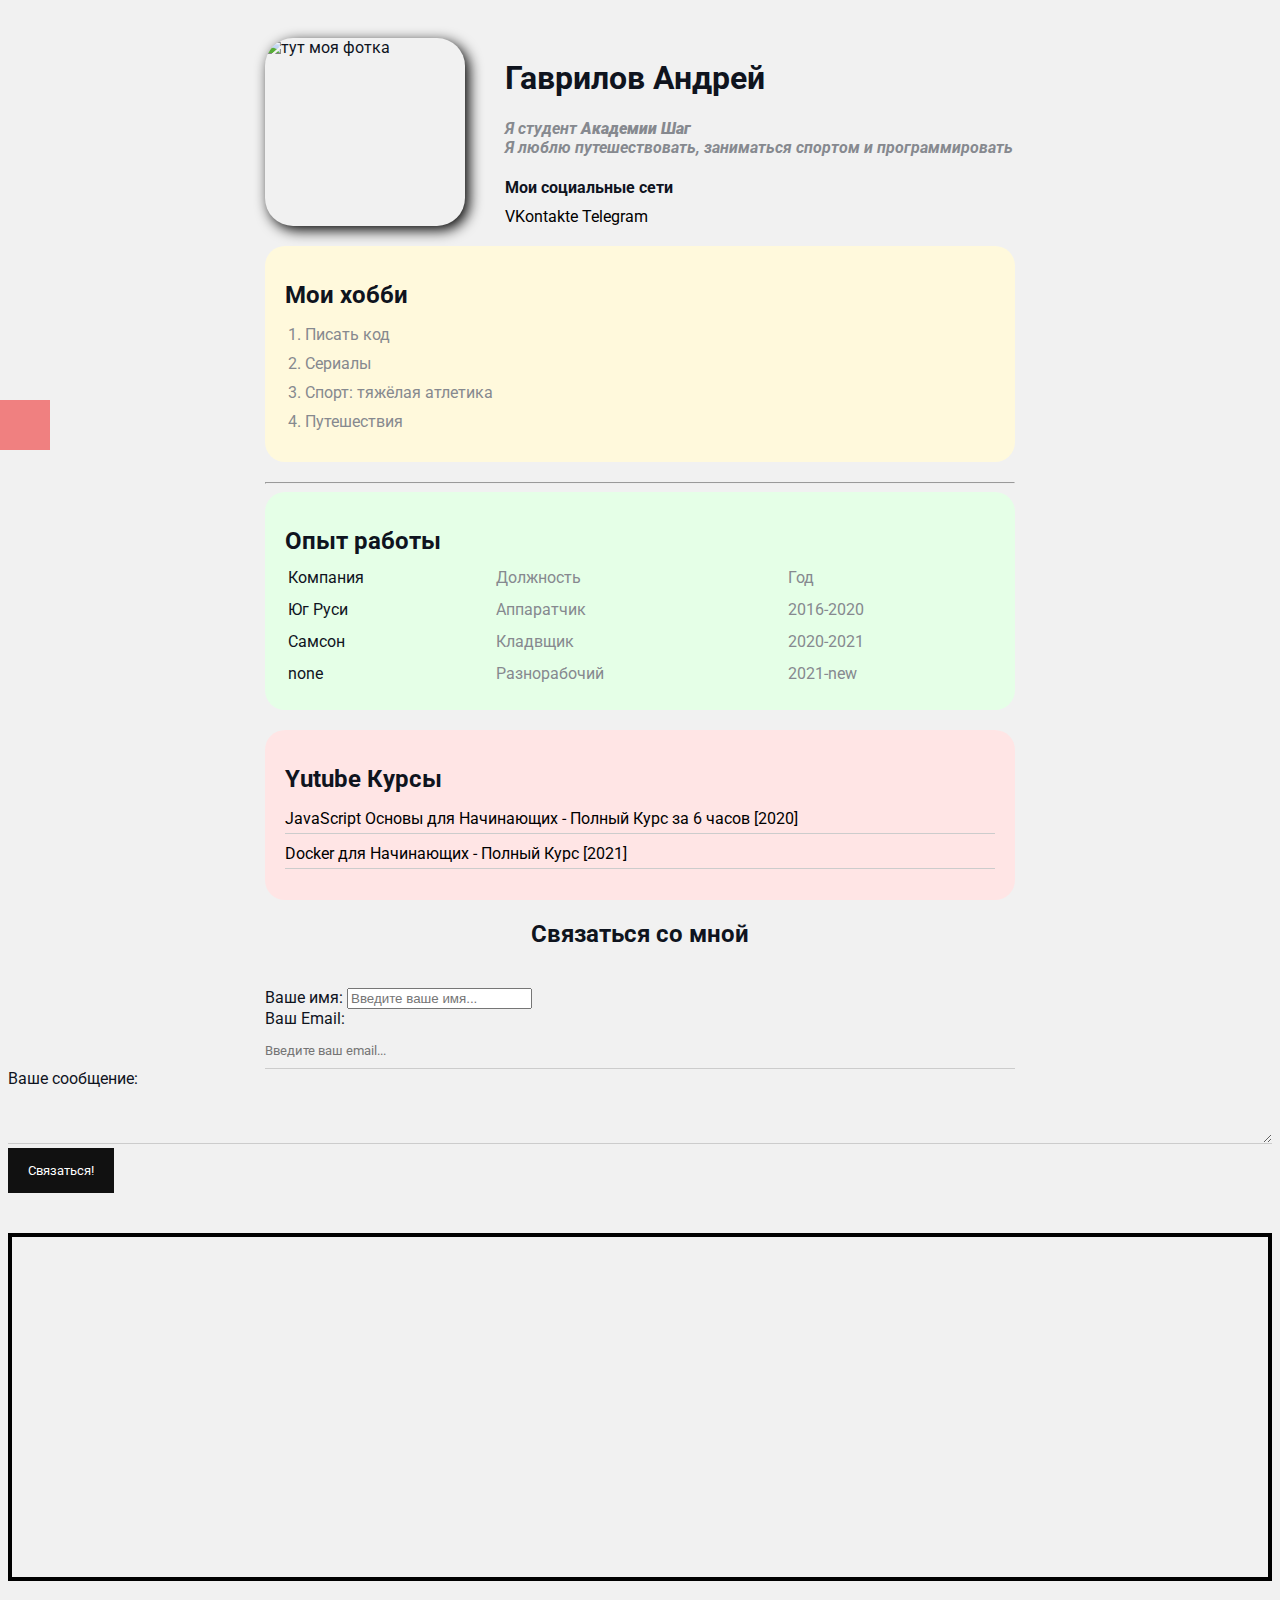
==== index.html @ 01d39a10 "Finish Project" ====
<!DOCTYPE html>
<html lang="en">
<head>
    <meta charset="UTF-8">
    <meta http-equiv="X-UA-Compatible" content="IE=edge">
    <meta name="viewport" content="width=device-width, initial-scale=1.0">
    <link rel="stylesheet" href="style.css">
    <title>Gavrilov Andey Dmitrievich</title>
</head>
<body>
    <div class="container">
      <div class="info"> 
        <img src="avatar.JPG" width="200" 
        alt="тут моя фотка" class="avatar" />

        <div class="info-text"> 
          <h1>Гаврилов Андрей</h1>
          <p><em>Я студент
          <strong>Академии Шаг</strong></em>
          </p>
          <p>Я люблю путешествовать, заниматься 
          спортом и программировать</p>

          <h4>Мои социальные сети</h4>
        
            <a href="https://vk.com/gavrilov_andrew_1993"
            target="_blank">VKontakte</a>
            <a target="_blank" href="https://t.
            me.com/@Andrey95143">Telegram</a>
        </div>   

      </div> 

    <div class="card bg-yellow">
      <h2>Мои хобби</h2>
      <ol class="list">
        <li>Писать код</li>
        <li>Сериалы</li>
        <li>Спорт: тяжёлая атлетика</li>
        <li>Путешествия</li>
      </ol>
    </div>

      <hr>

    <div class="card bg-green">
      <h2>Опыт работы</h2>
      <table class="table">
        <tr>
          <td>Компания</td>
          <td>Должность</td>
          <td>Год</td>
        </tr>  
        <tr>
          <td>Юг Руси</td>
          <td>Аппаратчик</td>
          <td>2016-2020</td>
        </tr> 
        <tr>
          <td>Самсон</td>
          <td class="temp">Кладвщик</td>
          <td class="temp">2020-2021</td>
        </tr> 
        <tr>
          <td>none</td>
          <td>Разнорабочий</td>
          <td>2021-new</td>
        </tr> 
      </table>
    </div>
    
    <div class="card bg-red">
       <h2>Yutube Курсы</h2>
       <ul class="link-list">
         <li>
           <a href="https://www.yutube.com/watch?v=Bluxbh9CaQ0">JavaScript Основы для Начинающих - Полный Курс за 6 часов [2020]</a>
        </li>
        <li>
          <a href="https://www.yutube.com/watch?v=n9uCgUzfeRQ">Docker для Начинающих - Полный Курс [2021]</a>
       </li>
      </ul>
    </div>

  <div class="contact">
        <h2>Связаться со мной</h2>

        <form action="/">
          <div class="row"></div>  
            <div class="form-group"></div>
              <label for="name">Ваше имя:</label>
              <input type="text" id="name"
              placeholder="Введите ваше имя...">
            </div>  

            <div class="form-group">
              <label for="email">Ваш Email:</label>
              <input type="text" id="email"
              placeholder="Введите ваш email...">
            </div> 
          </div>

          <div class="form-group">
            <label for="text">Ваше сообщение:</label>

            <textarea id="text" cols="15" rows="2">           
            </textarea>
          </div> 

            <input class="btn" type="submit" value="Связаться!">
        </form>
      </div>
    
    
      <div class="position">
        <div class="box"></div>
      </div>
    </div>
    
    <div style="margin-bottom: 500px;">
    </div>    
  </body>
</html>
---- style.css ----
@import url('https://fonts.googleapis.com/css2?family=Roboto&display=swap');

/* * {
    padding: 0;
    margin: 0;
} */

body {
    background-color: #f1f1f1;
    color: #0f141e;

    font-size: 16px;
    font-weight: normal;
    font-family: 'Roboto', sans-serif;

    /* font: normal 16px 'Roboto', sans-serif; */

    /* font-family: Cambria, Cochin, Georgia, Times, 'Times New Roman', serif; */
}

a {
    color: black;
    text-decoration: none;
}

a:hover {
    color: blue;
}

a:visited  {
    color: grey;
}  

.avatar {
    width: 200px;
    border-radius: 28px;
    box-shadow: 4px 4px 14px rgba(0, 0, 0, 025);
}

.info {
    display: flex;
    margin-bottom: 20px;
}

@media (max-width: 700px) {
    .info {
        text-align: center;
        display: block;
    }
}

.info-text {
    margin-left: 40px;
}

.info-text h4 {
    margin-bottom: 10px;
}

.info p {
    color: #86898f;
    margin: 0;
    font-style: italic;
    font-weight: bold;
    text-decoration: none;
    /* text-transform: uppercase; */
    /* letter-spacing: 5px; */
    /* word-spacing: 42px; */
}

/* Box Model */
.container {
    max-width: 750px;
    margin: auto;
    padding-top: 30px;
}

/* .social { /*
    background: green;
    /* padding: 15px; */
    /* padding: 15px 40px; */
    /* padding: 15px 20px 25px 30px; */
    /* padding-top: 15px;
    padding-right: 20px;
    padding-bottom: 25px;
    padding-left: 30px;
    margin: 5px;

    border: 5px solid red;
    border-bottom-style: dotted;
    border-top-width: 15px;
    border-right-color: blue; */
/* } 

.box-model > div {
    float: left;
    background: #000;
    height: 200px;
    border: 4px solid red;
    width: 25%;
    box-sizing: border-box;
} */

.bg-yellow {
    background: #fff9dc;
}

.bg-green {
    background: #e5ffe7;
}

.bg-red {
    background: #ffe5e5;
}

.card {
    padding: 15px 20px;
    margin-bottom: 20px;
    border-radius: 20px;
}

.card h2 {
    margin-bottom: 10px;
}

.list {
    padding: 0 20px;
}

.list li {
    color: #86898f;
    margin-bottom: 10px;
}

.table {
    width: 100%;
}

.table td {
    padding-bottom: 10px;
}

.table td:nth-child(2),
.table td:nth-child(3) {
    color: #86898f;
}

/* .table tr:nth-child(odd) {
    background: red;
} */

.link-list {
    list-style: none;
    padding: 0;
}

.link-list li {
    margin-bottom: 10px;
    padding-bottom: 5px;
    border-bottom: 1px solid #ccc;
}

.contact h2 {
    text-align: center;
}

.form-group input,
.form-group textarea {
    width: 100%;
    box-sizing: border-box;
    border: none;
    background: transparent;
    border-bottom: 1px solid #ccc;
    color: #000;
    padding: 15px 0 10px;
    outline: none;
    font-family: inherit;
}

.row {
    display: flex;
    /* display: none; */
    margin-bottom: 20px;
}

.row > .form-group {
    width: 50%;
    margin-right: 20px;
}

.row > .form-group:last-child {
    margin-right: 0;
}

.btn {
    background: #111;
    padding: 15px 20px;
    color: #fff;
    border: none;
    font-family: inherit;
    cursor: pointer;
}

.btn:hover {
    opacity: 0.9;
}

/* Position */

.position {
    position: relative;
    border: 4px solid black;
    margin-top: 40px;
    padding: 20px;
    height: 300px;
}

.box {
    position: /* absolute */ fixed;
    bottom: 50%;
    left: 0px;
    /* top: /* 100px */ /* 50px; */
    /* right: */ /* 20px */ /* 50px; */
    /* border-radius: 50%; */
    /* bottom: 150px; */
    /* left: 0px; */
    width: 50px;
    height: 50px;
    background: lightcoral;
}
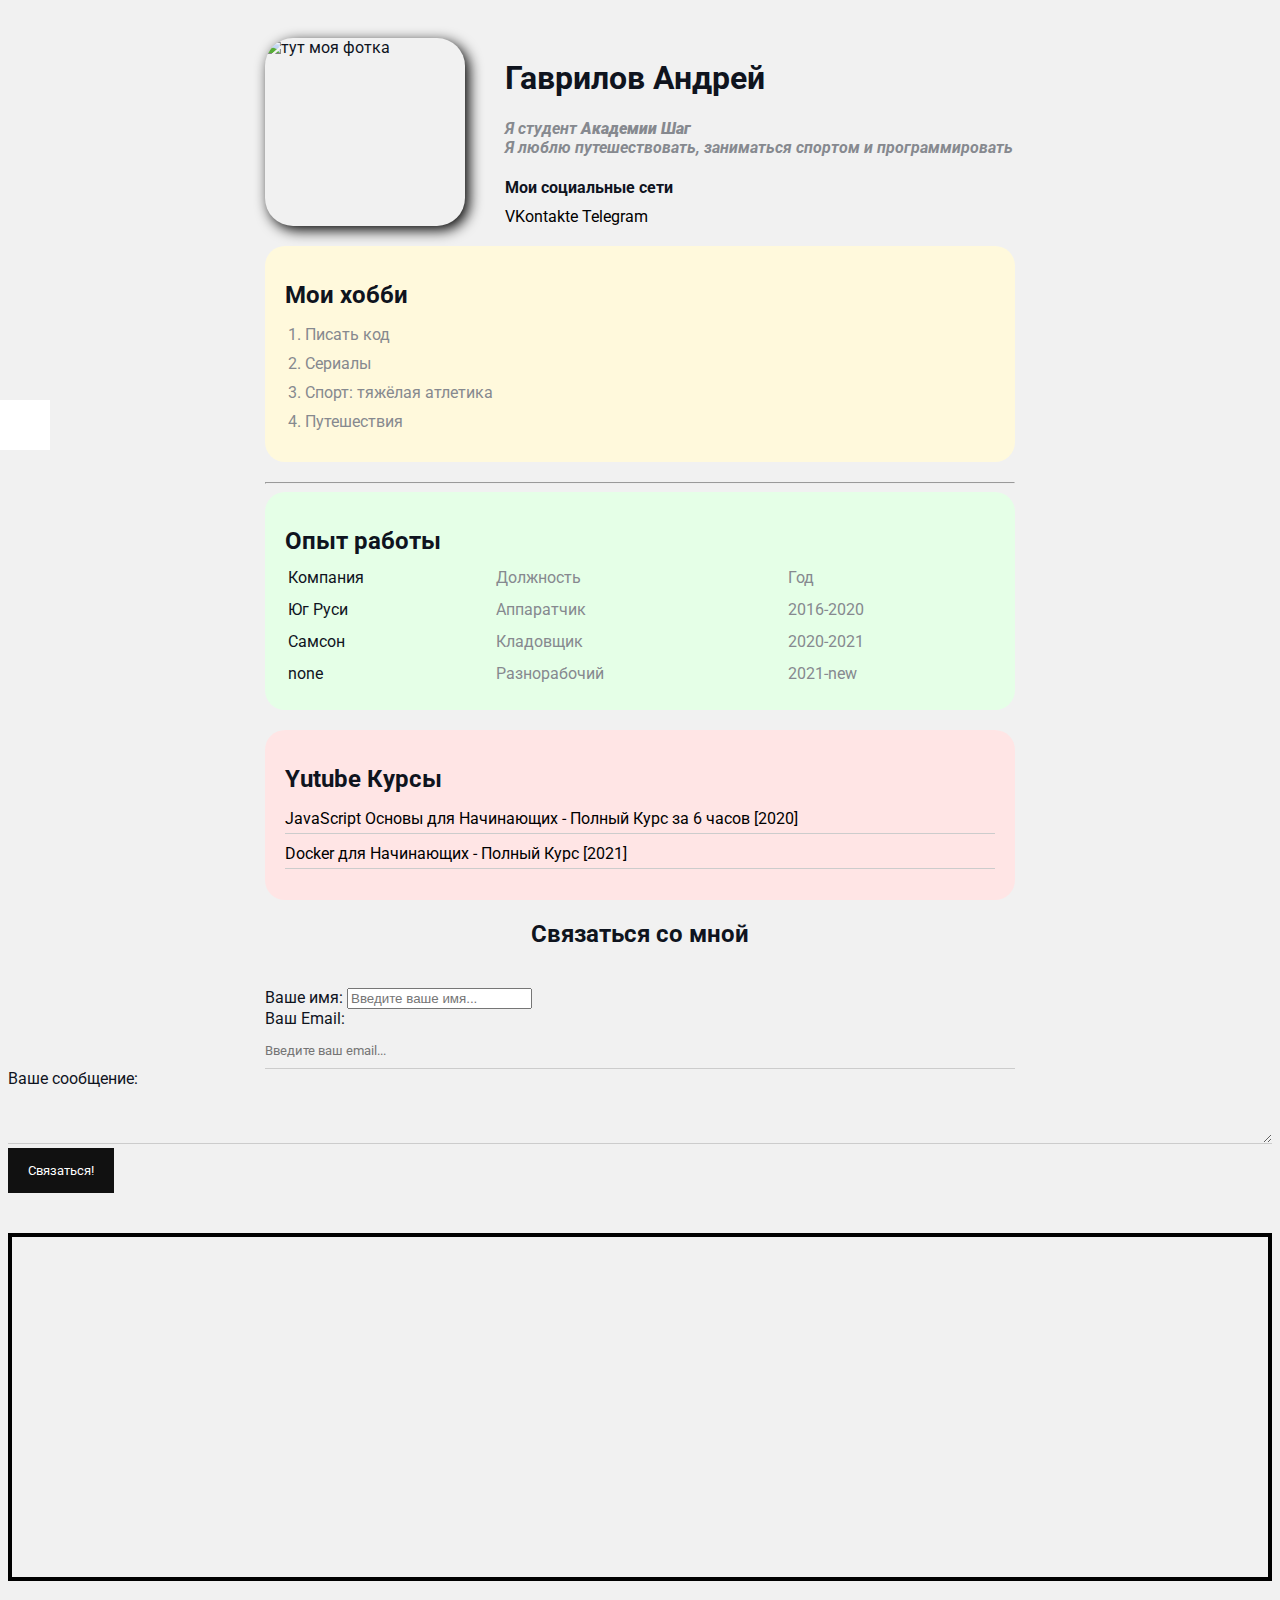
==== commit be14888a: "Add files via upload" ====
--- a/index.html
+++ b/index.html
@@ -5,7 +5,7 @@
     <meta http-equiv="X-UA-Compatible" content="IE=edge">
     <meta name="viewport" content="width=device-width, initial-scale=1.0">
     <link rel="stylesheet" href="style.css">
-    <title>Gavrilov Andey Dmitrievich</title>
+    <title>Gavrilov Andrey Dmitrievich</title>
 </head>
 <body>
     <div class="container">
@@ -58,7 +58,7 @@
         </tr> 
         <tr>
           <td>Самсон</td>
-          <td class="temp">Кладвщик</td>
+          <td class="temp">Кладовщик</td>
           <td class="temp">2020-2021</td>
         </tr> 
         <tr>
--- a/style.css
+++ b/style.css
@@ -226,5 +226,5 @@
     /* left: 0px; */
     width: 50px;
     height: 50px;
-    background: lightcoral;
+    background: white;
 }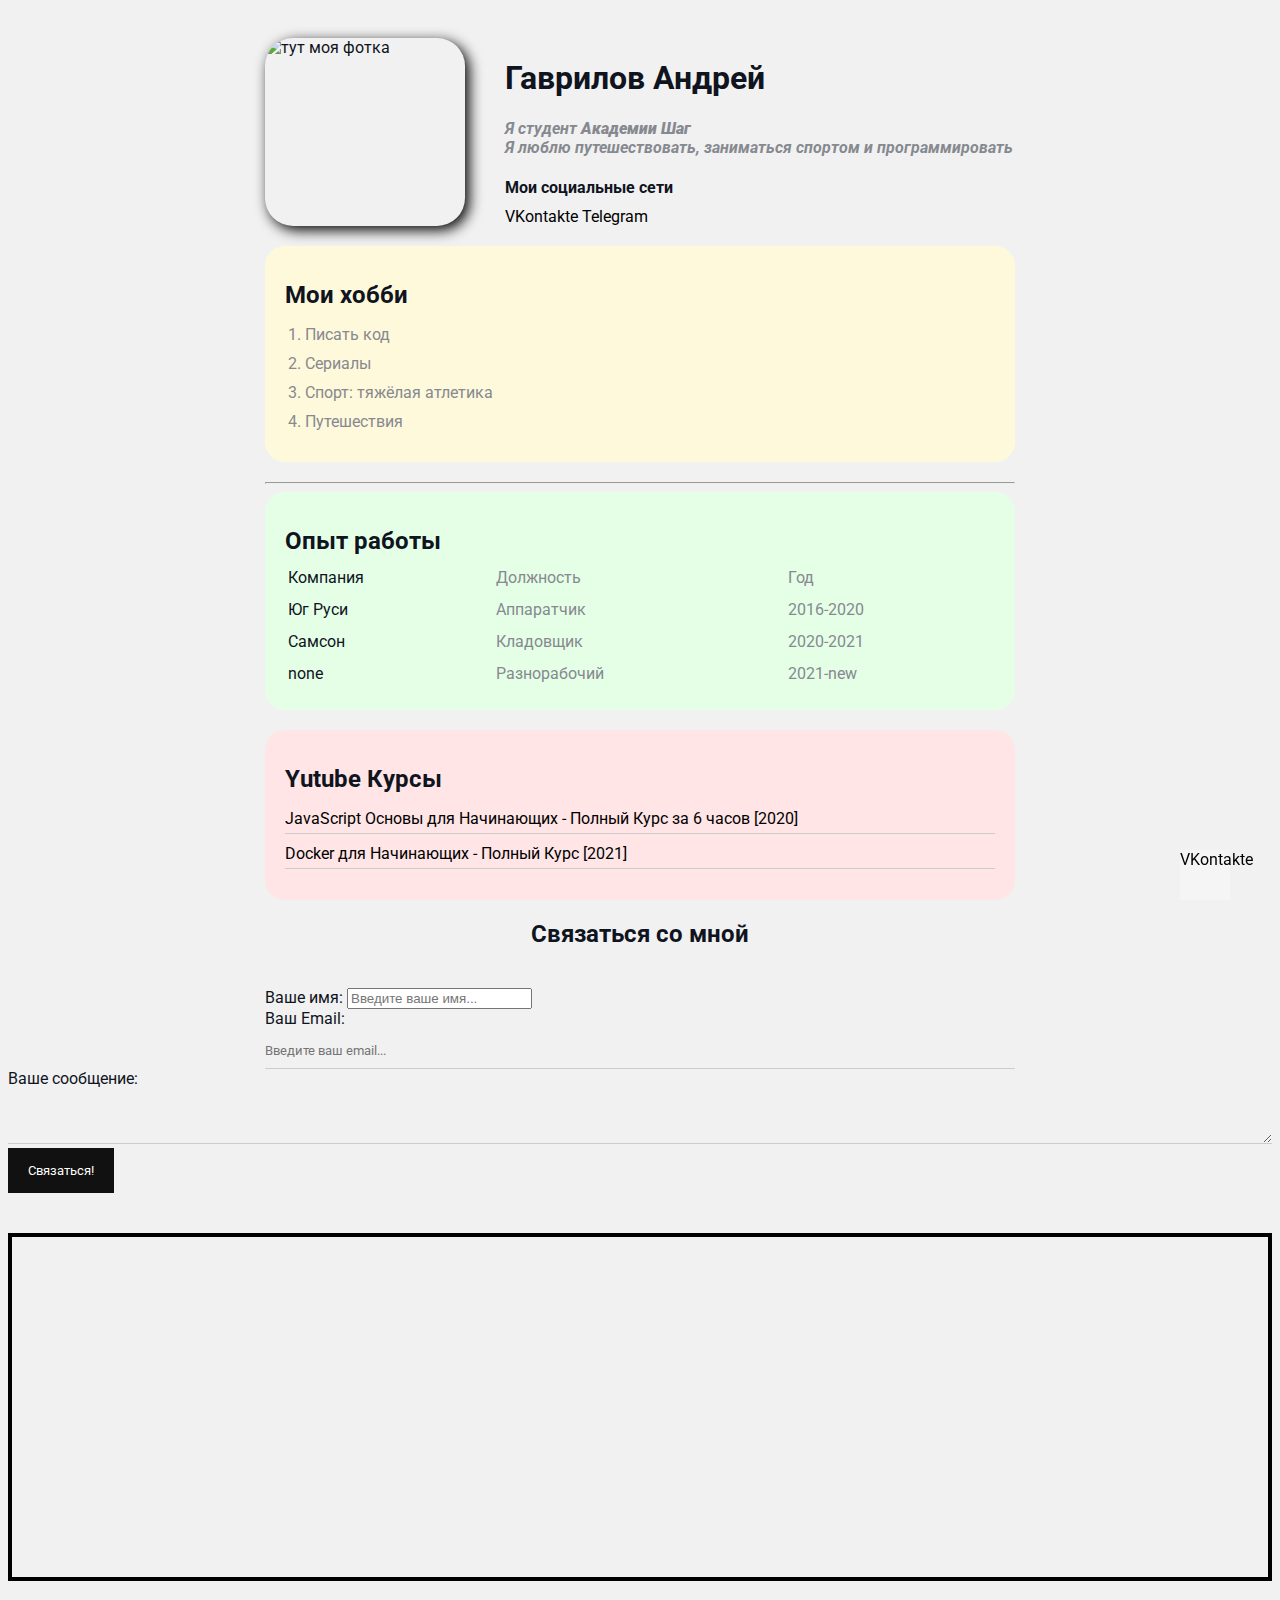
==== commit b47ee657: "Add files via upload" ====
--- a/index.html
+++ b/index.html
@@ -112,7 +112,10 @@
     
     
       <div class="position">
-        <div class="box"></div>
+        <div class="box">
+          <a href="https://vk.com/gavrilov_andrew_1993"
+            target="_blank">VKontakte</a>
+        </div>
       </div>
     </div>
     
--- a/style.css
+++ b/style.css
@@ -218,7 +218,8 @@
 .box {
     position: /* absolute */ fixed;
     bottom: 50%;
-    left: 0px;
+    right: 50px;
+    top: 850px;
     /* top: /* 100px */ /* 50px; */
     /* right: */ /* 20px */ /* 50px; */
     /* border-radius: 50%; */
@@ -226,5 +227,5 @@
     /* left: 0px; */
     width: 50px;
     height: 50px;
-    background: white;
+    background: rgb(245, 245, 245);
 }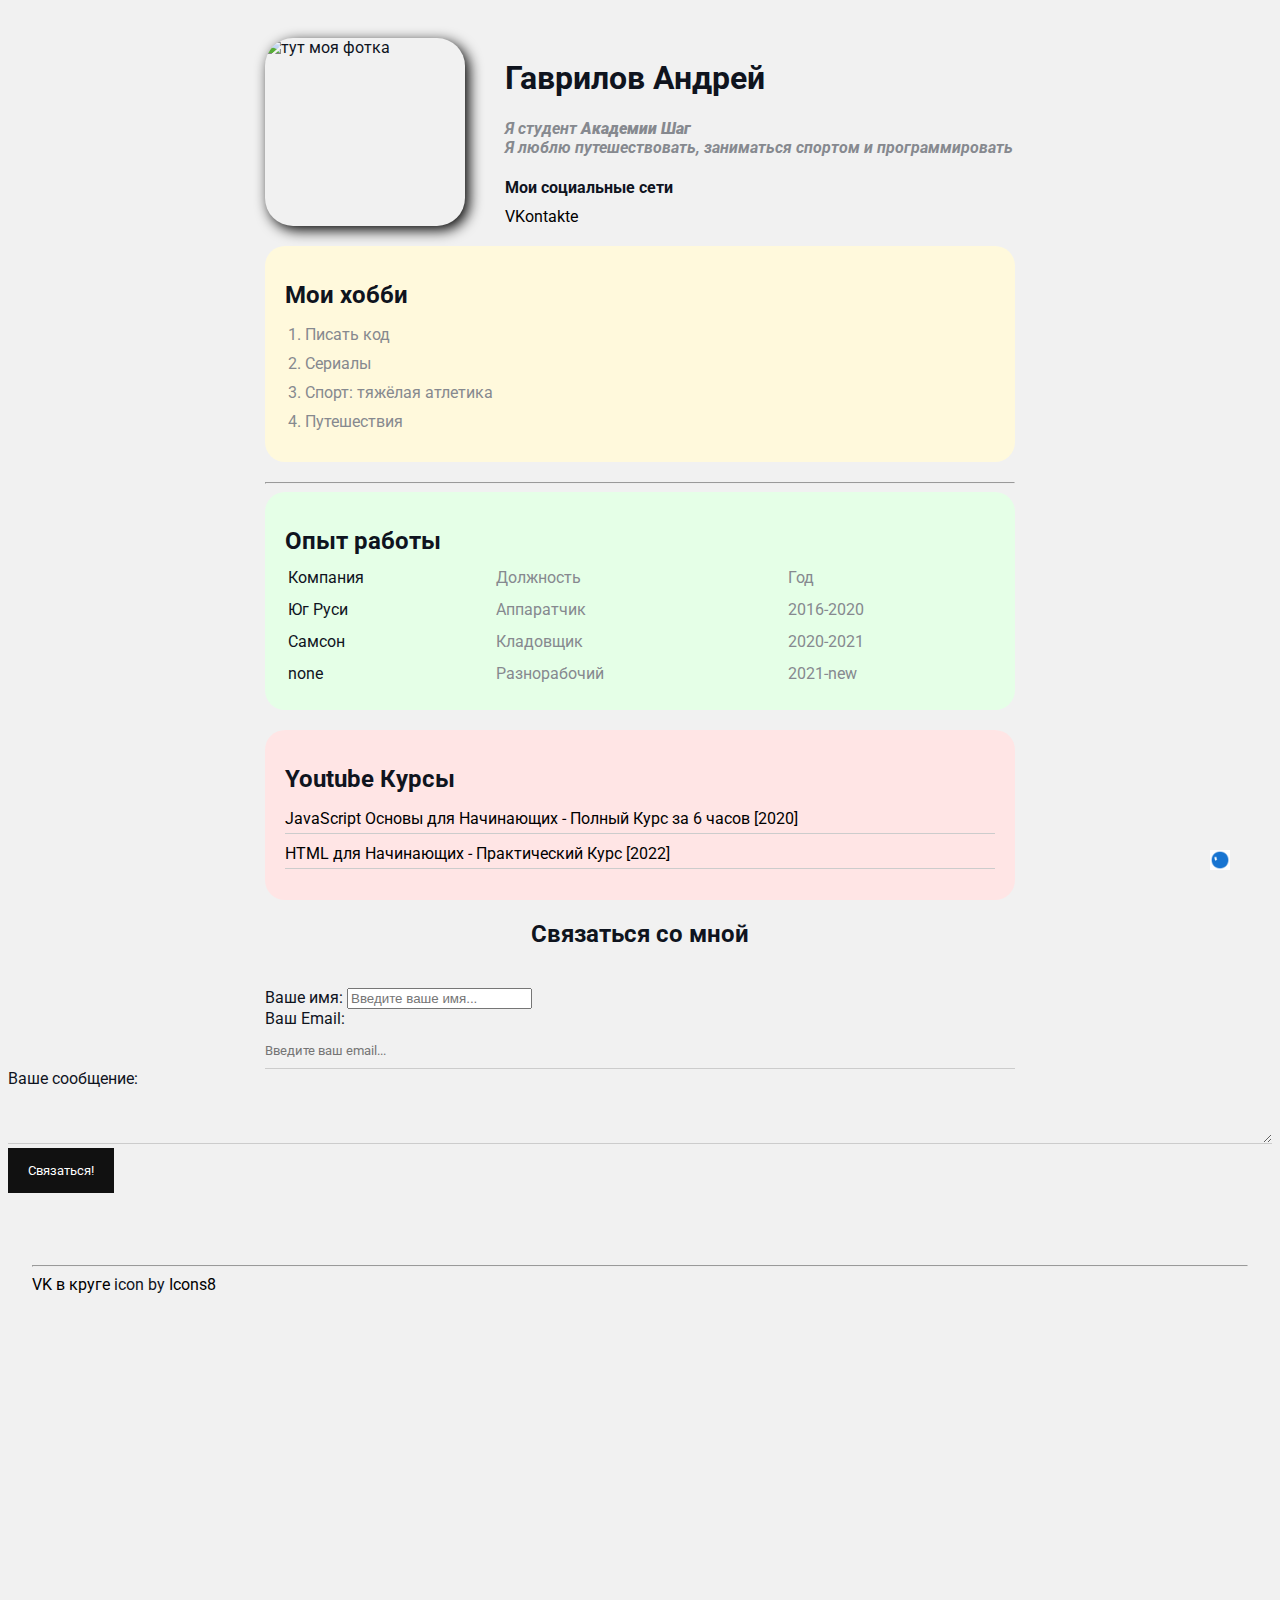
==== commit 9ca5f635: "Add files via upload" ====
--- a/index.html
+++ b/index.html
@@ -25,8 +25,8 @@
         
             <a href="https://vk.com/gavrilov_andrew_1993"
             target="_blank">VKontakte</a>
-            <a target="_blank" href="https://t.
-            me.com/@Andrey95143">Telegram</a>
+            <!-- <a target="_blank" href="https://t.
+            me.com/@Andrey95143">Telegram</a> -->
         </div>   
 
       </div> 
@@ -70,13 +70,13 @@
     </div>
     
     <div class="card bg-red">
-       <h2>Yutube Курсы</h2>
+       <h2>Youtube Курсы</h2>
        <ul class="link-list">
          <li>
-           <a href="https://www.yutube.com/watch?v=Bluxbh9CaQ0">JavaScript Основы для Начинающих - Полный Курс за 6 часов [2020]</a>
+           <a href="https://youtu.be/Bluxbh9CaQ0">JavaScript Основы для Начинающих - Полный Курс за 6 часов [2020]</a>
         </li>
         <li>
-          <a href="https://www.yutube.com/watch?v=n9uCgUzfeRQ">Docker для Начинающих - Полный Курс [2021]</a>
+          <a href="https://youtu.be/DOEtVdkKwcU">HTML для Начинающих - Практический Курс [2022]</a>
        </li>
       </ul>
     </div>
@@ -112,9 +112,13 @@
     
     
       <div class="position">
+
+        <hr>
+
+        <a target="_blank" href="https://icons8.com/icon/61Da3vxgYyFC/vk-в-круге">VK в круге</a> icon by <a target="_blank" href="https://icons8.com">Icons8</a>
         <div class="box">
           <a href="https://vk.com/gavrilov_andrew_1993"
-            target="_blank">VKontakte</a>
+            target="_blank"></a>
         </div>
       </div>
     </div>
--- a/style.css
+++ b/style.css
@@ -209,7 +209,7 @@
 
 .position {
     position: relative;
-    border: 4px solid black;
+    border: 4px solid #f1f1f1;
     margin-top: 40px;
     padding: 20px;
     height: 300px;
@@ -228,4 +228,17 @@
     width: 50px;
     height: 50px;
     background: rgb(245, 245, 245);
-}+    
+    
+        display: inline-block;
+        background-image: url('../icons8-vk-в-круге.gif');
+        background-repeat:no-repeat;
+        width: 20px;
+        height: 20px;
+        background-size: 20px;
+}
+
+.box:hover {
+    background-image: url('../icons8-vk-в-круге (1).gif');
+    background-repeat:no-repeat;
+  }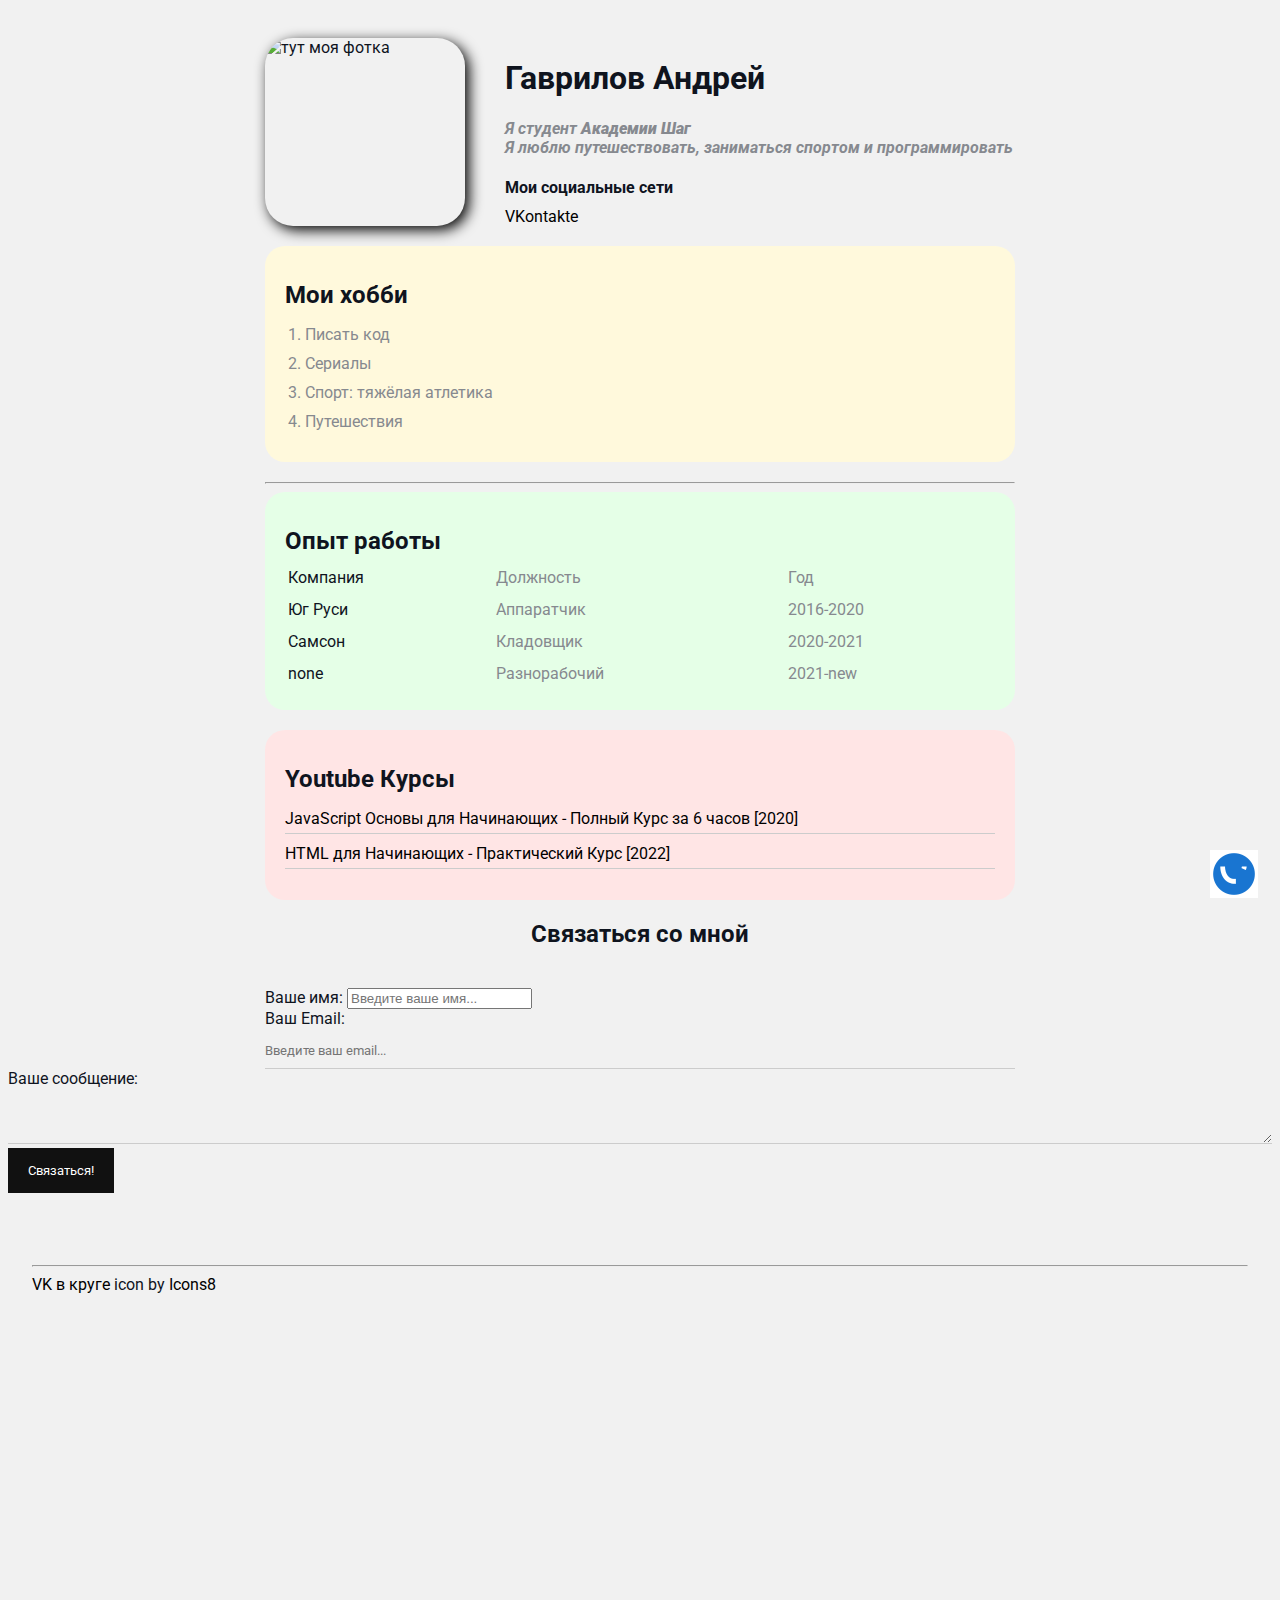
==== commit 8f810391: "Add files via upload" ====
--- a/index.html
+++ b/index.html
@@ -117,8 +117,7 @@
 
         <a target="_blank" href="https://icons8.com/icon/61Da3vxgYyFC/vk-в-круге">VK в круге</a> icon by <a target="_blank" href="https://icons8.com">Icons8</a>
         <div class="box">
-          <a href="https://vk.com/gavrilov_andrew_1993"
-            target="_blank"></a>
+          <a href="https://vk.com/gavrilov_andrew_1993"><img src="icons8-vk-в-круге.gif" srcset=""></a>
         </div>
       </div>
     </div>
